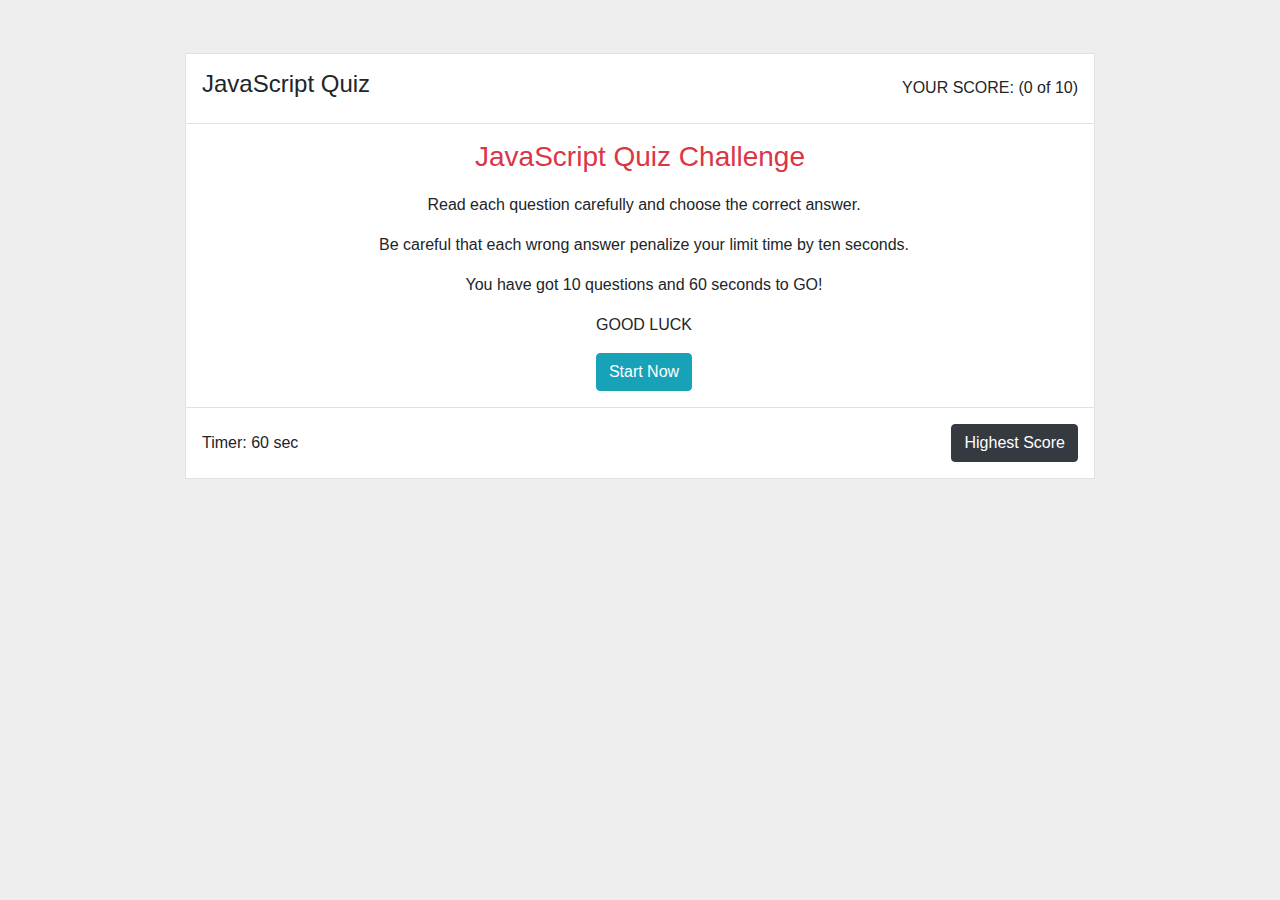
==== index.html @ 9f64690f "uploading the initial files" ====
<!DOCTYPE html>
<html lang="en">
<head>
  <meta charset="UTF-8">
  <title>JavaScript Quiz</title>
  <!-- jQuery -->
  <link rel="stylesheet" href="https://stackpath.bootstrapcdn.com/bootstrap/4.3.1/css/bootstrap.min.css" integrity="sha384-ggOyR0iXCbMQv3Xipma34MD+dH/1fQ784/j6cY/iJTQUOhcWr7x9JvoRxT2MZw1T" crossorigin="anonymous">
  <!-- Custom Css -->
  <link rel="stylesheet" href="Assets/Style.css">
</head>
<body>

  <!-- jquery -->
  <script type="text/javascript" src="https://cdnjs.cloudflare.com/ajax/libs/jquery/3.2.1/jquery.min.js"></script>


<!-- <h1 id="scoresList"></h1>
<ul>
  <li><span id="userName-1"></span>mushtaq: <span id="score">22</span></li>
  <li><span id="userName-2"></span>mushtaq2: <span id="score">22</span></li>
</ul> -->

<div class="container mt-5">
  <div class="d-flex justify-content-center row">
    <div class="col-md-10 col-lg-10">
        <div class="border">
            <div class="question bg-white p-3 border-bottom">
                <div class="d-flex flex-row justify-content-between align-items-center mcq">
                    <h4>JavaScript Quiz</h4><span id="currentScore">YOUR SCORE: (0 of 10)</span>
                </div>
            </div>



            <div id="question0" class="bg-white p-3 border-bottom text-center">
                <h3 class="text-danger">JavaScript Quiz Challenge</h3>
                <p class="question mt-1 ml-2">Read each question carefully and choose the correct answer.</p>
                <p class="question mt-1 ml-2">Be careful that each wrong answer penalize your limit time by ten seconds.</p>
                <p class="question mt-1 ml-2">You have got 10 questions and 60 seconds to GO!</p>
                <p class="question mt-1 ml-2">GOOD LUCK</p>
                <div class="ml-2">
                  <button class="ansBtn btn btn-info align-items-center" type="button">Start Now</button>
                </div>
            </div>



            <div hidden id="question1" class="bg-white p-3 border-bottom">
                <div class="d-flex flex-row align-items-center question-title">
                    <h3 class="text-danger">Q.</h3>
                    <h5 class="question mt-1 ml-2">Which property of JavaScript array returns the number of elements within that array?</h5>
                </div>

                <div class="ans ml-2">
                  <button class="ansBtn btn btn-info align-items-center correct" type="button">length</button>
                </div>

                <div class="ans ml-2">
                  <button class="ansBtn btn btn-info wrong align-items-center" type="button">size</button>
                </div>

                <div class="ans ml-2">
                  <button class="ansBtn btn btn-info wrong align-items-center" type="button">elementsNum</button>
                </div>

                <div class="ans ml-2">
                  <button class="ansBtn btn btn-info wrong align-items-center" type="button">sizeOf</button>
                </div>
            </div>

            <div hidden id="question2" class="bg-white p-3 border-bottom">
                <div class="d-flex flex-row align-items-center question-title">
                    <h3 class="text-danger">Q.</h3>
                    <h5 class="question mt-1 ml-2">Which of these script tag in a HTML file is used to link the JavaScript source file?</h5>
                </div>

                <div class="ans ml-2">
                  <button class="ansBtn btn btn-info wrong align-items-center" type="button">link</button>
                </div>

                <div class="ans ml-2">
                  <button class="ansBtn btn btn-info wrong align-items-center" type="button">jslink</button>
                </div>

                <div class="ans ml-2">
                  <button class="ansBtn btn btn-info align-items-center correct" type="button">src</button>
                </div>

                <div class="ans ml-2">
                  <button class="ansBtn btn btn-info wrong align-items-center" type="button">js</button>
                </div>
            </div>

            <div hidden id="question3" class="bg-white p-3 border-bottom">
                <div class="d-flex flex-row align-items-center question-title">
                    <h3 class="text-danger">Q.</h3>
                    <h5 class="question mt-1 ml-2">What is the value of a variable which is declared but not set to a value yet?</h5>
                </div>

                <div class="ans ml-2">
                  <button class="ansBtn btn btn-info wrong align-items-center" type="button">null</button>
                </div>

                <div class="ans ml-2">
                  <button class="ansBtn btn btn-info align-items-center correct" type="button">undefined</button>
                </div>

                <div class="ans ml-2">
                  <button class="ansBtn btn btn-info wrong align-items-center" type="button">""</button>
                </div>

                <div class="ans ml-2">
                  <button class="ansBtn btn btn-info wrong align-items-center" type="button">value</button>
                </div>
            </div>

            <div hidden id="question4" class="bg-white p-3 border-bottom">
                <div class="d-flex flex-row align-items-center question-title">
                    <h3 class="text-danger">Q.</h3>
                    <h5 class="question mt-1 ml-2">Which of the following statements about JavaScript is FALSE?</h5>
                </div>

                <div class="ans ml-2">
                  <button class="ansBtn btn btn-info align-items-center correct" type="button">All variables must be declared using "var"</button>
                </div>

                <div class="ans ml-2">
                  <button class="ansBtn btn btn-info wrong align-items-center" type="button">JavaScript is a case sensitive</button>
                </div>

                <div class="ans ml-2">
                  <button class="ansBtn btn btn-info wrong align-items-center" type="button">JavaScript strings can be defined within single quotes</button>
                </div>

                <div class="ans ml-2">
                  <button class="ansBtn btn btn-info wrong align-items-center" type="button">var keyword assign a variable</button>
                </div>
            </div>

            <div hidden id="question5" class="bg-white p-3 border-bottom">
              <div class="d-flex flex-row align-items-center question-title">
                  <h3 class="text-danger">Q.</h3>
                  <h5 class="question mt-1 ml-2">Which of these methods will retrieve an HTML element into JavaScript based on its id attribute?</h5>
              </div>

              <div class="ans ml-2">
                <button class="ansBtn btn btn-info wrong align-items-center" type="button">console.getElement()</button>
              </div>

              <div class="ans ml-2">
                <button class="ansBtn btn btn-info wrong align-items-center" type="button">window.elementId()</button>
              </div>

              <div class="ans ml-2">
                <button class="ansBtn btn btn-info align-items-center correct" type="button">document.getElementById()</button>
              </div>

              <div class="ans ml-2">
                <button class="ansBtn btn btn-info wrong align-items-center" type="button">document.alert(id)</button>
              </div>
          </div>

            <div hidden id="question6" class="bg-white p-3 border-bottom">
              <div class="d-flex flex-row align-items-center question-title">
                  <h3 class="text-danger">Q.</h3>
                  <h5 class="question mt-1 ml-2">Which of these methods can be used to write a message from JavaScript code to the browser console?</h5>
              </div>

              <div class="ans ml-2">
                <button class="ansBtn btn btn-info wrong align-items-center" type="button">console.write()</button>
              </div>

              <div class="ans ml-2">
                <button class="ansBtn btn btn-info wrong align-items-center" type="button">console.record()</button>
              </div>

              <div class="ans ml-2">
                <button class="ansBtn btn btn-info align-items-center correct" type="button">console.log()</button>
              </div>

              <div class="ans ml-2">
                <button class="ansBtn btn btn-info wrong align-items-center" type="button">document.log()</button>
              </div>
          </div>

            <div hidden id="question7" class="bg-white p-3 border-bottom">
              <div class="d-flex flex-row align-items-center question-title">
                  <h3 class="text-danger">Q.</h3>
                  <h5 class="question mt-1 ml-2">Which of these JavaScript functions can be used to receive a text input from a user?</h5>
              </div>

              <div class="ans ml-2">
                <button class="ansBtn btn btn-info wrong align-items-center" type="button">alert</button>
              </div>

              <div class="ans ml-2">
                <button class="ansBtn btn btn-info wrong align-items-center" type="button">getText</button>
              </div>

              <div class="ans ml-2">
                <button class="ansBtn btn btn-info wrong align-items-center" type="button">confirm</button>
              </div>

              <div class="ans ml-2">
                <button class="ansBtn btn btn-info align-items-center correct" type="button">prompt</button>
              </div>
          </div>

            <div hidden id="question8" class="bg-white p-3 border-bottom">
              <div class="d-flex flex-row align-items-center question-title">
                  <h3 class="text-danger">Q.</h3>
                  <h5 class="question mt-1 ml-2">Which of these statements about JavaScript is FALSE?</h5>
              </div>

              <div class="ans ml-2">
                <button class="ansBtn btn btn-info wrong align-items-center" type="button">It is a programming language</button>
              </div>

              <div class="ans ml-2">
                <button class="ansBtn btn btn-info wrong align-items-center" type="button">It can be executed by a web browser</button>
              </div>

              <div class="ans ml-2">
                <button class="ansBtn btn btn-info align-items-center correct" type="button">It is incompatible with most browsers</button>
              </div>

              <div class="ans ml-2">
                <button class="ansBtn btn btn-info wrong align-items-center" type="button">It can control the behaviour of a web page</button>
              </div>
          </div>

            <div hidden id="question9" class="bg-white p-3 border-bottom">
              <div class="d-flex flex-row align-items-center question-title">
                  <h3 class="text-danger">Q.</h3>
                  <h5 class="question mt-1 ml-2">Which of these represents a “truthy” value in JavaScript?</h5>
              </div>

              <div class="ans ml-2">
                <button class="ansBtn btn btn-info align-items-center correct" type="button">25</button>
              </div>

              <div class="ans ml-2">
                <button class="ansBtn btn btn-info wrong align-items-center" type="button">0</button>
              </div>

              <div class="ans ml-2">
                <button class="ansBtn btn btn-info wrong align-items-center" type="button">[]</button>
              </div>

              <div class="ans ml-2">
                <button class="ansBtn btn btn-info wrong align-items-center" type="button">{}</button>
              </div>
          </div>

            <div hidden id="question10" class="bg-white p-3 border-bottom">
              <div class="d-flex flex-row align-items-center question-title">
                  <h3 class="text-danger">Q.</h3>
                  <h5 class="question mt-1 ml-2">What is the result of the operation Math.floor(14.9)?</h5>
              </div>

              <div class="ans ml-2">
                <button class="ansBtn btn btn-info wrong align-items-center" type="button">15.9</button>
              </div>

              <div class="ans ml-2">
                <button class="ansBtn btn btn-info wrong align-items-center" type="button">15</button>
              </div>

              <div class="ans ml-2">
                <button class="ansBtn btn btn-info align-items-center correct" type="button">14</button>
              </div>

              <div class="ans ml-2">
                <button class="ansBtn btn btn-info wrong align-items-center" type="button">[1, 4, 9]</button>
              </div>
          </div>




            <div class="d-flex flex-row justify-content-between align-items-center p-3 bg-white">
              <div>Timer: 60 sec</div>
              <div id="feedback"></div>
              <button class="btn btn-dark d-flex align-items-center" type="button">Highest Score</button>
            </div>
        </div>
    </div>
  </div>
</div>

  <script src="Assets/JavaScript.js"></script>
</body>
</html>
---- Assets/Style.css ----
body {
background-color: #eee

}

.ans {
    margin-left: 36px !important;
    margin-top: 10px !important;
}

.border {
  margin: 5px;
}

h3 {
  margin-bottom: 20px;
}

#feedback {
  text-decoration: underline gray;
  color: gray;
  font-style: italic;
}
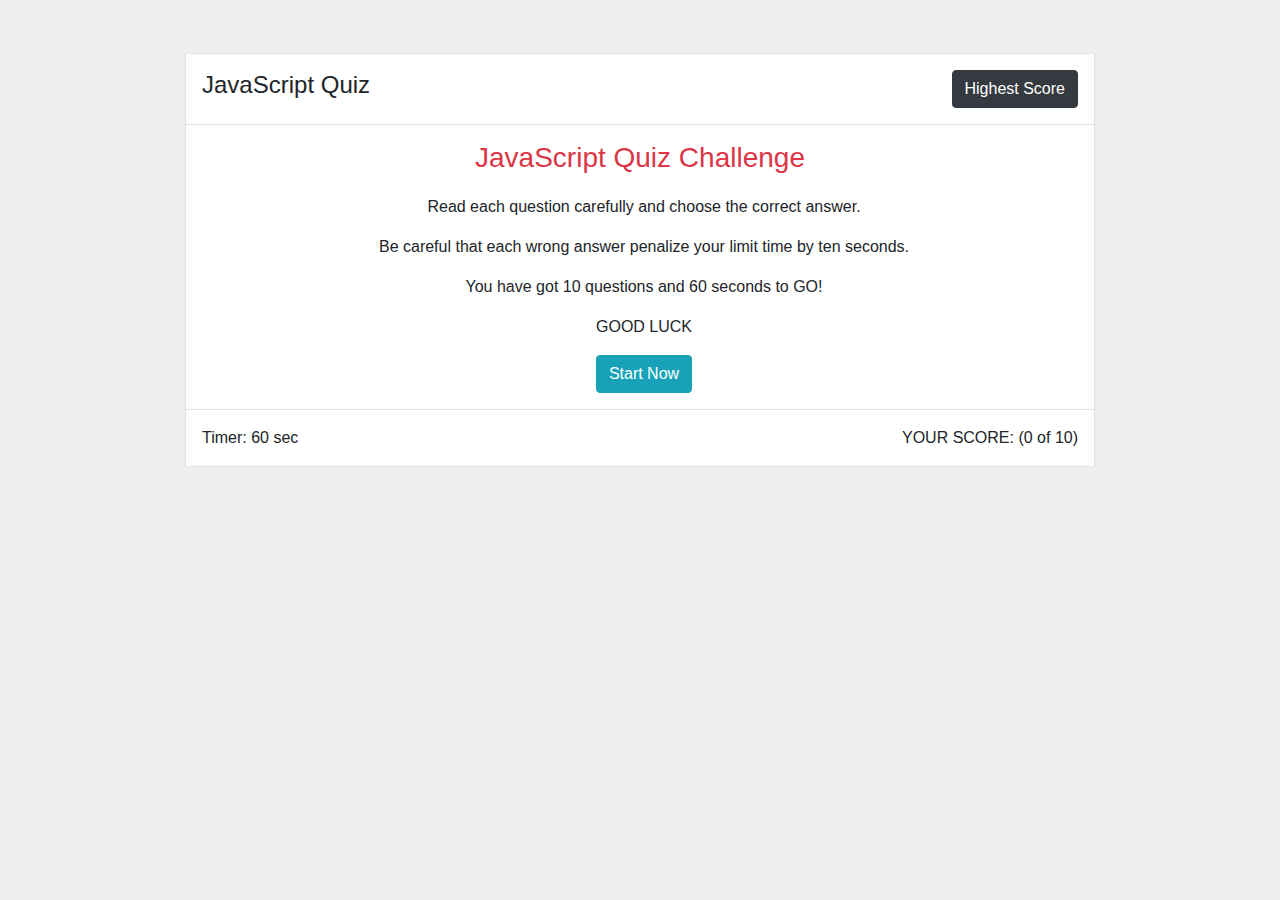
==== commit d7750553: "creating score list page" ====
--- a/index.html
+++ b/index.html
@@ -7,39 +7,32 @@
   <link rel="stylesheet" href="https://stackpath.bootstrapcdn.com/bootstrap/4.3.1/css/bootstrap.min.css" integrity="sha384-ggOyR0iXCbMQv3Xipma34MD+dH/1fQ784/j6cY/iJTQUOhcWr7x9JvoRxT2MZw1T" crossorigin="anonymous">
   <!-- Custom Css -->
   <link rel="stylesheet" href="Assets/Style.css">
-</head>
-<body>
-
   <!-- jquery -->
   <script type="text/javascript" src="https://cdnjs.cloudflare.com/ajax/libs/jquery/3.2.1/jquery.min.js"></script>
-
-
-<!-- <h1 id="scoresList"></h1>
-<ul>
-  <li><span id="userName-1"></span>mushtaq: <span id="score">22</span></li>
-  <li><span id="userName-2"></span>mushtaq2: <span id="score">22</span></li>
-</ul> -->
-
+</head>
+
+<body>
 <div class="container mt-5">
   <div class="d-flex justify-content-center row">
     <div class="col-md-10 col-lg-10">
         <div class="border">
             <div class="question bg-white p-3 border-bottom">
                 <div class="d-flex flex-row justify-content-between align-items-center mcq">
-                    <h4>JavaScript Quiz</h4><span id="currentScore">YOUR SCORE: (0 of 10)</span>
-                </div>
-            </div>
-
+                    <h4>JavaScript Quiz</h4>
+                    <button class="btn btn-dark d-flex align-items-center highestScore" type="button">Highest Score</button>
+                </div>
+            </div>
+            
 
 
             <div id="question0" class="bg-white p-3 border-bottom text-center">
                 <h3 class="text-danger">JavaScript Quiz Challenge</h3>
-                <p class="question mt-1 ml-2">Read each question carefully and choose the correct answer.</p>
-                <p class="question mt-1 ml-2">Be careful that each wrong answer penalize your limit time by ten seconds.</p>
-                <p class="question mt-1 ml-2">You have got 10 questions and 60 seconds to GO!</p>
-                <p class="question mt-1 ml-2">GOOD LUCK</p>
+                <p class="mt-1 ml-2">Read each question carefully and choose the correct answer.</p>
+                <p class="mt-1 ml-2">Be careful that each wrong answer penalize your limit time by ten seconds.</p>
+                <p class="mt-1 ml-2">You have got 10 questions and 60 seconds to GO!</p>
+                <p class="mt-1 ml-2">GOOD LUCK</p>
                 <div class="ml-2">
-                  <button class="ansBtn btn btn-info align-items-center" type="button">Start Now</button>
+                  <button class="ansBtn btn btn-info align-items-center start" type="button">Start Now</button>
                 </div>
             </div>
 
@@ -279,9 +272,9 @@
 
 
             <div class="d-flex flex-row justify-content-between align-items-center p-3 bg-white">
-              <div>Timer: 60 sec</div>
+              <div id="timer" >Timer: 60 sec</div>
               <div id="feedback"></div>
-              <button class="btn btn-dark d-flex align-items-center" type="button">Highest Score</button>
+              <div id="currentScore">YOUR SCORE: (0 of 10)</div>
             </div>
         </div>
     </div>
--- a/Assets/Style.css
+++ b/Assets/Style.css
@@ -20,4 +20,21 @@
   text-decoration: underline gray;
   color: gray;
   font-style: italic;
-}+}
+
+.nounderline {
+  text-decoration: none !important;
+  color: #212529 !important;
+}
+
+.list-group {
+  padding-left: 15% !important;
+  padding-right: 15% !important;
+}
+
+@media (max-width: 576px) { 
+  .list-group {
+    padding-left: 10px !important;
+    padding-right: 10px !important;
+  }
+ }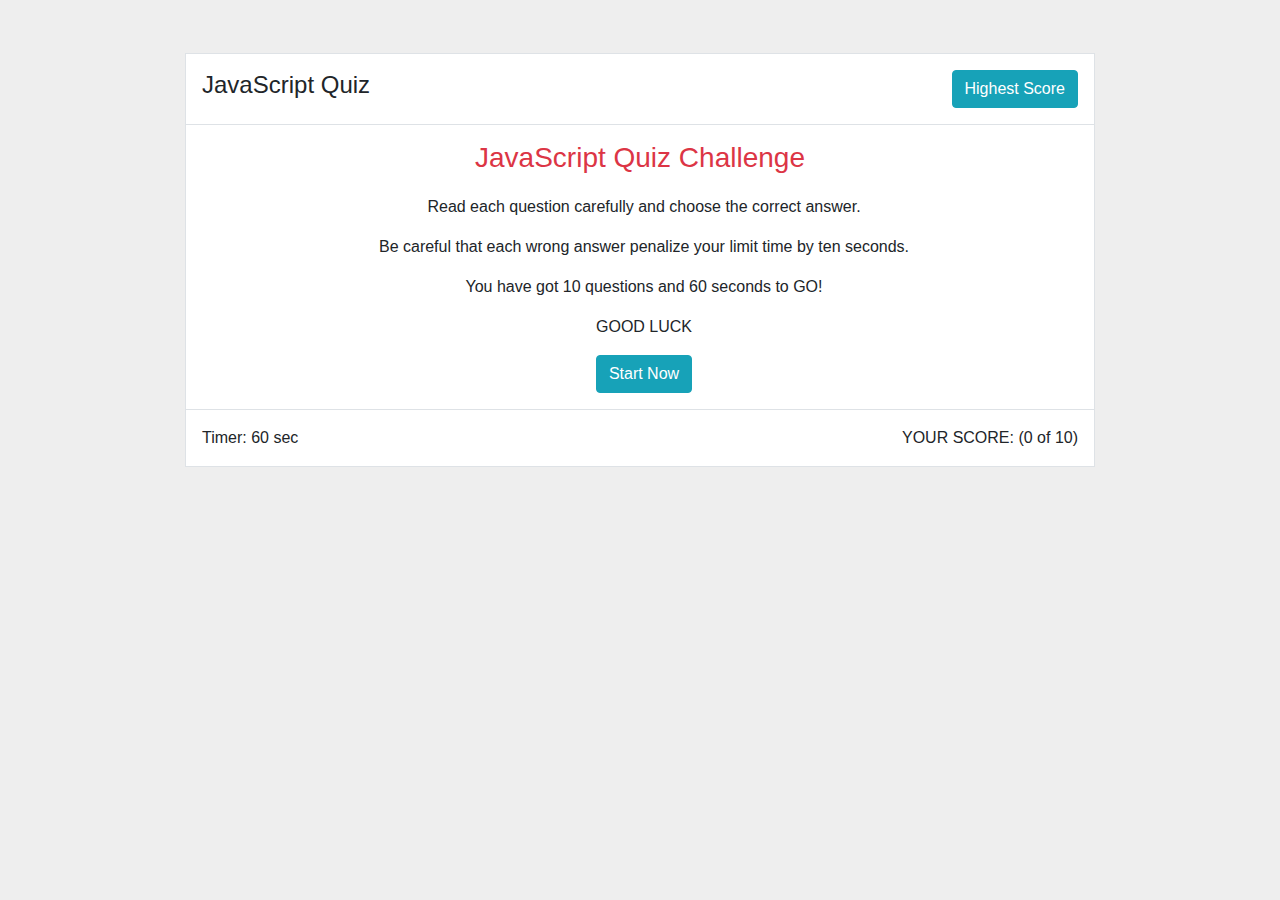
==== commit 2ea6f7a3: "fixing the timer" ====
--- a/index.html
+++ b/index.html
@@ -19,7 +19,7 @@
             <div class="question bg-white p-3 border-bottom">
                 <div class="d-flex flex-row justify-content-between align-items-center mcq">
                     <h4>JavaScript Quiz</h4>
-                    <button class="btn btn-dark d-flex align-items-center highestScore" type="button">Highest Score</button>
+                    <button class="btn btn-info d-flex align-items-center highestscore" type="button">Highest Score</button>
                 </div>
             </div>
             
--- a/Assets/Style.css
+++ b/Assets/Style.css
@@ -27,13 +27,12 @@
   color: #212529 !important;
 }
 
-.list-group {
-  padding-left: 15% !important;
-  padding-right: 15% !important;
+.list-field {
+  padding: 5px 15% !important;
 }
 
 @media (max-width: 576px) { 
-  .list-group {
+  .list-field {
     padding-left: 10px !important;
     padding-right: 10px !important;
   }
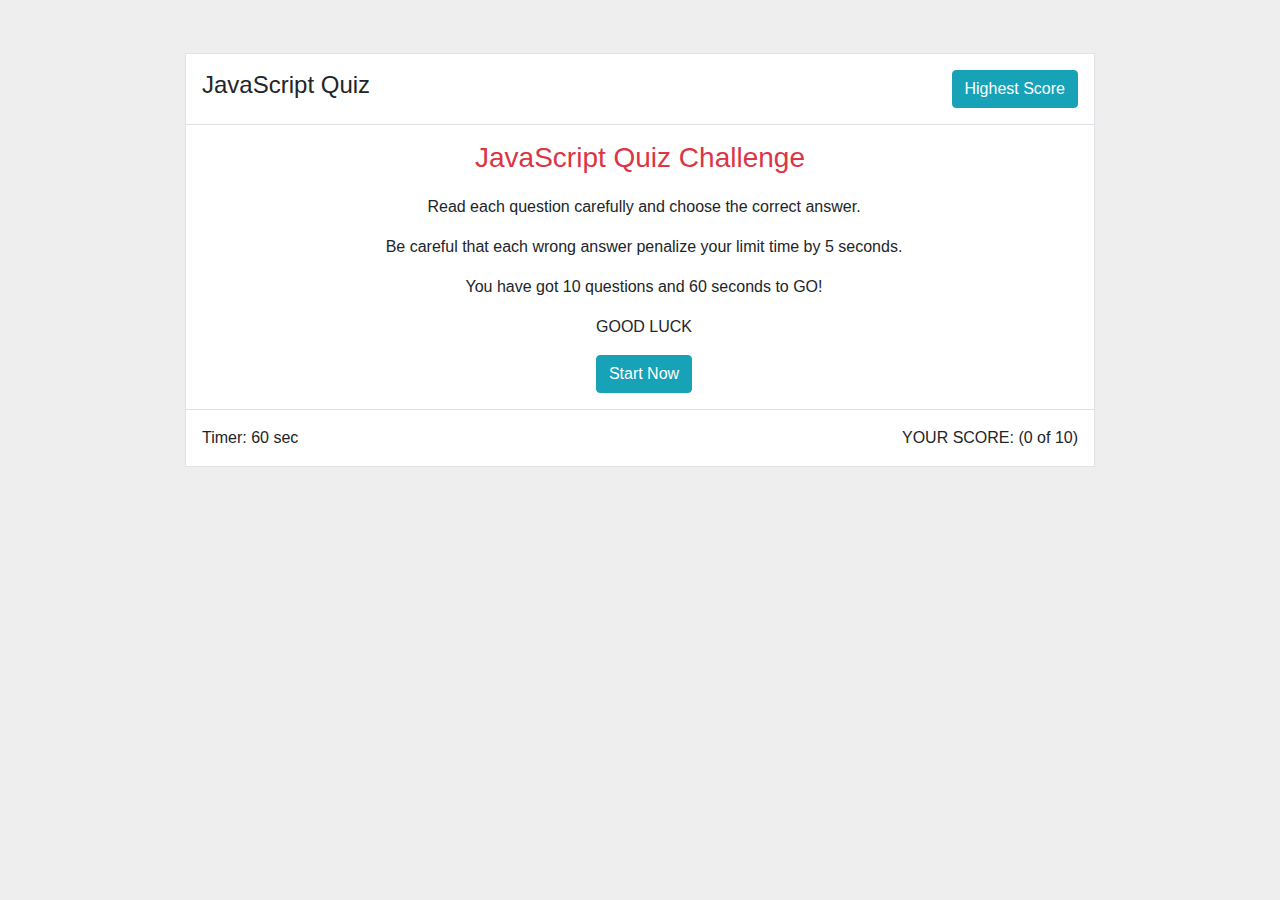
==== commit 2d20f8ab: "updated Highest Score page" ====
--- a/index.html
+++ b/index.html
@@ -3,280 +3,77 @@
 <head>
   <meta charset="UTF-8">
   <title>JavaScript Quiz</title>
-  <!-- jQuery -->
+  <!-- bootsrap -->
   <link rel="stylesheet" href="https://stackpath.bootstrapcdn.com/bootstrap/4.3.1/css/bootstrap.min.css" integrity="sha384-ggOyR0iXCbMQv3Xipma34MD+dH/1fQ784/j6cY/iJTQUOhcWr7x9JvoRxT2MZw1T" crossorigin="anonymous">
-  <!-- Custom Css -->
+  <!-- Custom CSS -->
   <link rel="stylesheet" href="Assets/Style.css">
   <!-- jquery -->
   <script type="text/javascript" src="https://cdnjs.cloudflare.com/ajax/libs/jquery/3.2.1/jquery.min.js"></script>
+  <!--  -->
+  <script src="Assets/questions.js"></script>
 </head>
 
 <body>
 <div class="container mt-5">
   <div class="d-flex justify-content-center row">
     <div class="col-md-10 col-lg-10">
-        <div class="border">
-            <div class="question bg-white p-3 border-bottom">
-                <div class="d-flex flex-row justify-content-between align-items-center mcq">
-                    <h4>JavaScript Quiz</h4>
-                    <button class="btn btn-info d-flex align-items-center highestscore" type="button">Highest Score</button>
-                </div>
+      <div class="border">
+        <div class="quiz">
+          <div class="question bg-white p-3 border-bottom">
+            <div class="d-flex flex-row justify-content-between align-items-center mcq">
+              <h4>JavaScript Quiz</h4>
+              <button class="btn btn-info d-flex align-items-center highestscore" type="button">Highest Score</button>
             </div>
-            
-
-
-            <div id="question0" class="bg-white p-3 border-bottom text-center">
-                <h3 class="text-danger">JavaScript Quiz Challenge</h3>
-                <p class="mt-1 ml-2">Read each question carefully and choose the correct answer.</p>
-                <p class="mt-1 ml-2">Be careful that each wrong answer penalize your limit time by ten seconds.</p>
-                <p class="mt-1 ml-2">You have got 10 questions and 60 seconds to GO!</p>
-                <p class="mt-1 ml-2">GOOD LUCK</p>
-                <div class="ml-2">
-                  <button class="ansBtn btn btn-info align-items-center start" type="button">Start Now</button>
-                </div>
+          </div>
+          <div id="question0" class="bg-white p-3 border-bottom text-center">
+            <h3 class="text-danger">JavaScript Quiz Challenge</h3>
+            <p class="mt-1 ml-2">Read each question carefully and choose the correct answer.</p>
+            <p class="mt-1 ml-2">Be careful that each wrong answer penalize your limit time by 5 seconds.</p>
+            <p class="mt-1 ml-2">You have got 10 questions and 60 seconds to GO!</p>
+            <p class="mt-1 ml-2">GOOD LUCK</p>
+            <div class="ml-2">
+              <button class="ansBtn btn btn-info align-items-center start" type="button">Start Now</button>
             </div>
-
-
-
-            <div hidden id="question1" class="bg-white p-3 border-bottom">
-                <div class="d-flex flex-row align-items-center question-title">
-                    <h3 class="text-danger">Q.</h3>
-                    <h5 class="question mt-1 ml-2">Which property of JavaScript array returns the number of elements within that array?</h5>
-                </div>
-
-                <div class="ans ml-2">
-                  <button class="ansBtn btn btn-info align-items-center correct" type="button">length</button>
-                </div>
-
-                <div class="ans ml-2">
-                  <button class="ansBtn btn btn-info wrong align-items-center" type="button">size</button>
-                </div>
-
-                <div class="ans ml-2">
-                  <button class="ansBtn btn btn-info wrong align-items-center" type="button">elementsNum</button>
-                </div>
-
-                <div class="ans ml-2">
-                  <button class="ansBtn btn btn-info wrong align-items-center" type="button">sizeOf</button>
-                </div>
+          </div>
+          <div id="questionHandlebar"></div> 
+          <div class="d-flex flex-row justify-content-between align-items-center p-3 bg-white">
+            <div id="timer" >Timer: 60 sec</div>
+            <div id="feedback"></div>
+            <div id="currentScore">YOUR SCORE: (0 of 10)</div>
+          </div>
+        </div>
+        <div hidden class="scorePage">
+          <div class="bg-white p-3 border-bottom">
+            <div class="d-flex flex-row justify-content-between align-items-center mcq">
+              <h4><a class="nounderline" href="index.html">JavaScript Quiz</a></h4>
+              <div class="ml-2">
+              <button class="btn btn-info align-items-center tryagin" type="button">Try Again</button>
+              </div>
             </div>
-
-            <div hidden id="question2" class="bg-white p-3 border-bottom">
-                <div class="d-flex flex-row align-items-center question-title">
-                    <h3 class="text-danger">Q.</h3>
-                    <h5 class="question mt-1 ml-2">Which of these script tag in a HTML file is used to link the JavaScript source file?</h5>
-                </div>
-
-                <div class="ans ml-2">
-                  <button class="ansBtn btn btn-info wrong align-items-center" type="button">link</button>
-                </div>
-
-                <div class="ans ml-2">
-                  <button class="ansBtn btn btn-info wrong align-items-center" type="button">jslink</button>
-                </div>
-
-                <div class="ans ml-2">
-                  <button class="ansBtn btn btn-info align-items-center correct" type="button">src</button>
-                </div>
-
-                <div class="ans ml-2">
-                  <button class="ansBtn btn btn-info wrong align-items-center" type="button">js</button>
-                </div>
+          </div>
+        
+          <div class="scoretitle">
+            <div class="bg-white p-2 text-center">
+              <h3 class="text-danger">Highest Score</h3>
+              <p class="mt-1 ml-2">Great! You have got <span class="currentscore text-danger"></span> questions Correct!</p>
+              <p class="mt-1 ml-2">Would you like to submit your score?</p>
             </div>
-
-            <div hidden id="question3" class="bg-white p-3 border-bottom">
-                <div class="d-flex flex-row align-items-center question-title">
-                    <h3 class="text-danger">Q.</h3>
-                    <h5 class="question mt-1 ml-2">What is the value of a variable which is declared but not set to a value yet?</h5>
-                </div>
-
-                <div class="ans ml-2">
-                  <button class="ansBtn btn btn-info wrong align-items-center" type="button">null</button>
-                </div>
-
-                <div class="ans ml-2">
-                  <button class="ansBtn btn btn-info align-items-center correct" type="button">undefined</button>
-                </div>
-
-                <div class="ans ml-2">
-                  <button class="ansBtn btn btn-info wrong align-items-center" type="button">""</button>
-                </div>
-
-                <div class="ans ml-2">
-                  <button class="ansBtn btn btn-info wrong align-items-center" type="button">value</button>
-                </div>
+            <div class="bg-white input-group list-field">
+              <input id="name" type="text" class="form-control" aria-label="Default" aria-describedby="inputGroup-sizing-default">
+              <div class="input-group-prepend">
+                <button class="btn btn-info align-items-center submitbtn" type="button">Submit</button>
+              </div>
             </div>
-
-            <div hidden id="question4" class="bg-white p-3 border-bottom">
-                <div class="d-flex flex-row align-items-center question-title">
-                    <h3 class="text-danger">Q.</h3>
-                    <h5 class="question mt-1 ml-2">Which of the following statements about JavaScript is FALSE?</h5>
-                </div>
-
-                <div class="ans ml-2">
-                  <button class="ansBtn btn btn-info align-items-center correct" type="button">All variables must be declared using "var"</button>
-                </div>
-
-                <div class="ans ml-2">
-                  <button class="ansBtn btn btn-info wrong align-items-center" type="button">JavaScript is a case sensitive</button>
-                </div>
-
-                <div class="ans ml-2">
-                  <button class="ansBtn btn btn-info wrong align-items-center" type="button">JavaScript strings can be defined within single quotes</button>
-                </div>
-
-                <div class="ans ml-2">
-                  <button class="ansBtn btn btn-info wrong align-items-center" type="button">var keyword assign a variable</button>
-                </div>
+            <div id="highestscoreList">
+              <ul  id="user-list" class="list-group">
+             </ul>
             </div>
-
-            <div hidden id="question5" class="bg-white p-3 border-bottom">
-              <div class="d-flex flex-row align-items-center question-title">
-                  <h3 class="text-danger">Q.</h3>
-                  <h5 class="question mt-1 ml-2">Which of these methods will retrieve an HTML element into JavaScript based on its id attribute?</h5>
-              </div>
-
-              <div class="ans ml-2">
-                <button class="ansBtn btn btn-info wrong align-items-center" type="button">console.getElement()</button>
-              </div>
-
-              <div class="ans ml-2">
-                <button class="ansBtn btn btn-info wrong align-items-center" type="button">window.elementId()</button>
-              </div>
-
-              <div class="ans ml-2">
-                <button class="ansBtn btn btn-info align-items-center correct" type="button">document.getElementById()</button>
-              </div>
-
-              <div class="ans ml-2">
-                <button class="ansBtn btn btn-info wrong align-items-center" type="button">document.alert(id)</button>
-              </div>
+            <div class="bg-white p-2 list-field">
+                <p class="text-left mt-1 ml-2">@JavaScript Quiz!</p>
+            </div>
           </div>
-
-            <div hidden id="question6" class="bg-white p-3 border-bottom">
-              <div class="d-flex flex-row align-items-center question-title">
-                  <h3 class="text-danger">Q.</h3>
-                  <h5 class="question mt-1 ml-2">Which of these methods can be used to write a message from JavaScript code to the browser console?</h5>
-              </div>
-
-              <div class="ans ml-2">
-                <button class="ansBtn btn btn-info wrong align-items-center" type="button">console.write()</button>
-              </div>
-
-              <div class="ans ml-2">
-                <button class="ansBtn btn btn-info wrong align-items-center" type="button">console.record()</button>
-              </div>
-
-              <div class="ans ml-2">
-                <button class="ansBtn btn btn-info align-items-center correct" type="button">console.log()</button>
-              </div>
-
-              <div class="ans ml-2">
-                <button class="ansBtn btn btn-info wrong align-items-center" type="button">document.log()</button>
-              </div>
-          </div>
-
-            <div hidden id="question7" class="bg-white p-3 border-bottom">
-              <div class="d-flex flex-row align-items-center question-title">
-                  <h3 class="text-danger">Q.</h3>
-                  <h5 class="question mt-1 ml-2">Which of these JavaScript functions can be used to receive a text input from a user?</h5>
-              </div>
-
-              <div class="ans ml-2">
-                <button class="ansBtn btn btn-info wrong align-items-center" type="button">alert</button>
-              </div>
-
-              <div class="ans ml-2">
-                <button class="ansBtn btn btn-info wrong align-items-center" type="button">getText</button>
-              </div>
-
-              <div class="ans ml-2">
-                <button class="ansBtn btn btn-info wrong align-items-center" type="button">confirm</button>
-              </div>
-
-              <div class="ans ml-2">
-                <button class="ansBtn btn btn-info align-items-center correct" type="button">prompt</button>
-              </div>
-          </div>
-
-            <div hidden id="question8" class="bg-white p-3 border-bottom">
-              <div class="d-flex flex-row align-items-center question-title">
-                  <h3 class="text-danger">Q.</h3>
-                  <h5 class="question mt-1 ml-2">Which of these statements about JavaScript is FALSE?</h5>
-              </div>
-
-              <div class="ans ml-2">
-                <button class="ansBtn btn btn-info wrong align-items-center" type="button">It is a programming language</button>
-              </div>
-
-              <div class="ans ml-2">
-                <button class="ansBtn btn btn-info wrong align-items-center" type="button">It can be executed by a web browser</button>
-              </div>
-
-              <div class="ans ml-2">
-                <button class="ansBtn btn btn-info align-items-center correct" type="button">It is incompatible with most browsers</button>
-              </div>
-
-              <div class="ans ml-2">
-                <button class="ansBtn btn btn-info wrong align-items-center" type="button">It can control the behaviour of a web page</button>
-              </div>
-          </div>
-
-            <div hidden id="question9" class="bg-white p-3 border-bottom">
-              <div class="d-flex flex-row align-items-center question-title">
-                  <h3 class="text-danger">Q.</h3>
-                  <h5 class="question mt-1 ml-2">Which of these represents a “truthy” value in JavaScript?</h5>
-              </div>
-
-              <div class="ans ml-2">
-                <button class="ansBtn btn btn-info align-items-center correct" type="button">25</button>
-              </div>
-
-              <div class="ans ml-2">
-                <button class="ansBtn btn btn-info wrong align-items-center" type="button">0</button>
-              </div>
-
-              <div class="ans ml-2">
-                <button class="ansBtn btn btn-info wrong align-items-center" type="button">[]</button>
-              </div>
-
-              <div class="ans ml-2">
-                <button class="ansBtn btn btn-info wrong align-items-center" type="button">{}</button>
-              </div>
-          </div>
-
-            <div hidden id="question10" class="bg-white p-3 border-bottom">
-              <div class="d-flex flex-row align-items-center question-title">
-                  <h3 class="text-danger">Q.</h3>
-                  <h5 class="question mt-1 ml-2">What is the result of the operation Math.floor(14.9)?</h5>
-              </div>
-
-              <div class="ans ml-2">
-                <button class="ansBtn btn btn-info wrong align-items-center" type="button">15.9</button>
-              </div>
-
-              <div class="ans ml-2">
-                <button class="ansBtn btn btn-info wrong align-items-center" type="button">15</button>
-              </div>
-
-              <div class="ans ml-2">
-                <button class="ansBtn btn btn-info align-items-center correct" type="button">14</button>
-              </div>
-
-              <div class="ans ml-2">
-                <button class="ansBtn btn btn-info wrong align-items-center" type="button">[1, 4, 9]</button>
-              </div>
-          </div>
-
-
-
-
-            <div class="d-flex flex-row justify-content-between align-items-center p-3 bg-white">
-              <div id="timer" >Timer: 60 sec</div>
-              <div id="feedback"></div>
-              <div id="currentScore">YOUR SCORE: (0 of 10)</div>
-            </div>
         </div>
+      </div>
     </div>
   </div>
 </div>
--- a/Assets/Style.css
+++ b/Assets/Style.css
@@ -3,7 +3,7 @@
 
 }
 
-.ans {
+.ans0,.ans1,.ans2,.ans3 {
     margin-left: 36px !important;
     margin-top: 10px !important;
 }
@@ -31,9 +31,38 @@
   padding: 5px 15% !important;
 }
 
+.list-group {
+  padding: 5px 15% !important;
+  background-color: #fff !important;
+}
+
 @media (max-width: 576px) { 
-  .list-field {
+  .list-field ,.list-group {
     padding-left: 10px !important;
     padding-right: 10px !important;
   }
- }+  
+ }
+
+
+.userscore {
+  left: auto;
+  right: 24px;
+  width: 32px;
+  height: 32px;
+  color: #721c24;
+  background-color: #f5c6cb;
+  position: absolute;
+  top: 10px;
+  border-radius: 20%;
+  align-items: center;
+  justify-content: center;
+  display: flex;
+  text-align: center;
+  font-family: "Lucida Console", "Courier New", monospace;
+  font: italic small-caps bold 30px Georgia, sans-serif;
+  font-size: 14px;
+  box-sizing: border-box;
+  max-width: 100%;
+  overflow: hidden;
+}